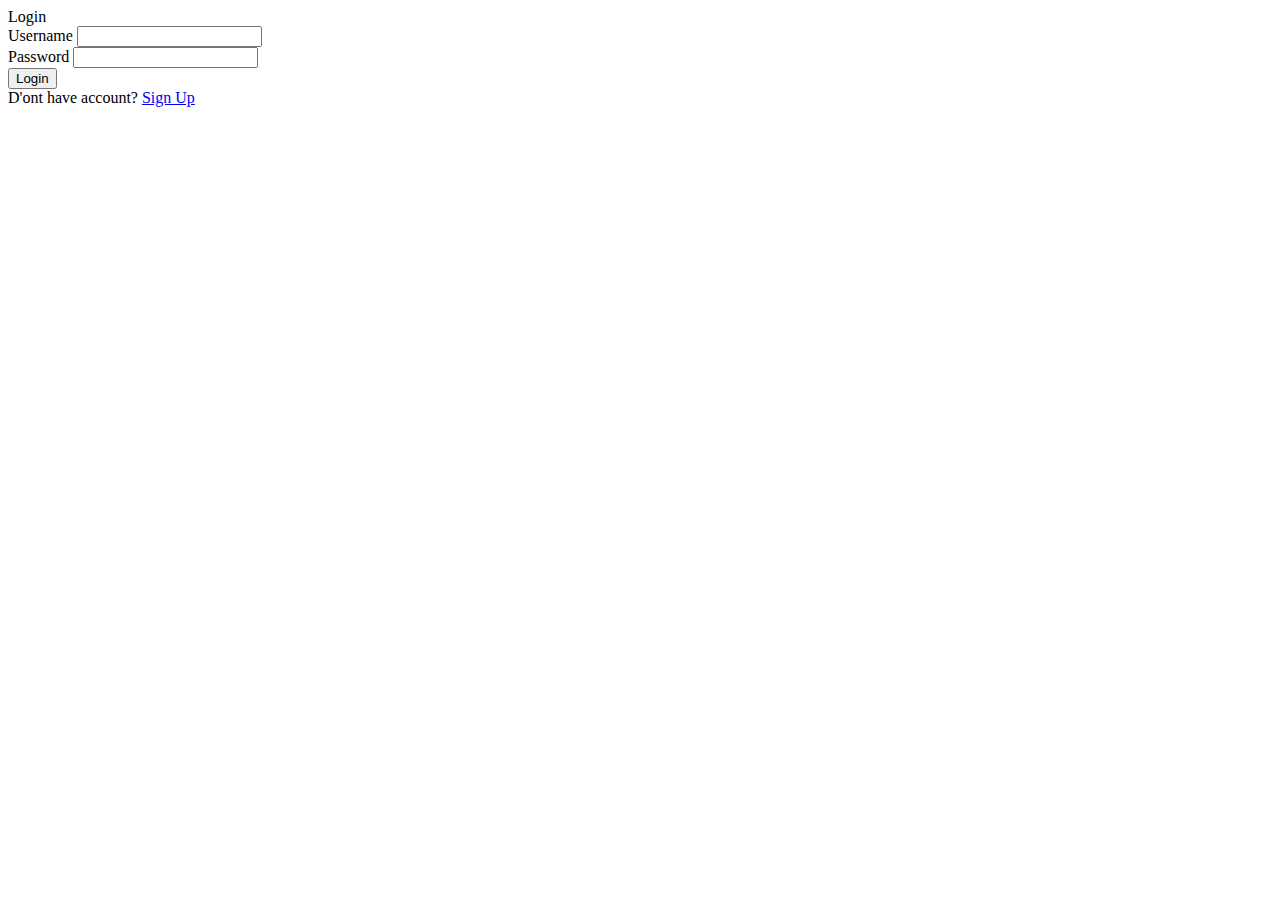
==== index.html @ 3c3c77e2 "form front-end" ====
<!DOCTYPE html>
<html lang="en">
<head>
    <meta charset="UTF-8">
    <meta name="viewport" content="width=device-width, initial-scale=1.0">
    <link rel="stylesheet" href="style.css">
    <title>Login</title>
</head>
<body>
    <div class="container">
        <div class="box form-box">
            <header>Login</header>
            <form action="" method="post">
                <div class="field input">
                    <label for="usernae">Username</label>
                    <input type="text" name="" id="usernae" autocomplete="off" required>
                </div>
                <div class="field input">
                    <label for="passwor">Password</label>
                    <input type="text" name="" id="Password" autocomplete="off" required>
                </div>
                <div class="field ">
                    
                    <input type="submit" name="submit" class="btn" value="Login"  required>
                </div>
                <div class="links">
                    D'ont have account? <a href="register.html">Sign Up</a>
                </div>
                
            </form>

        </div>
    </div>
</body>
</html>
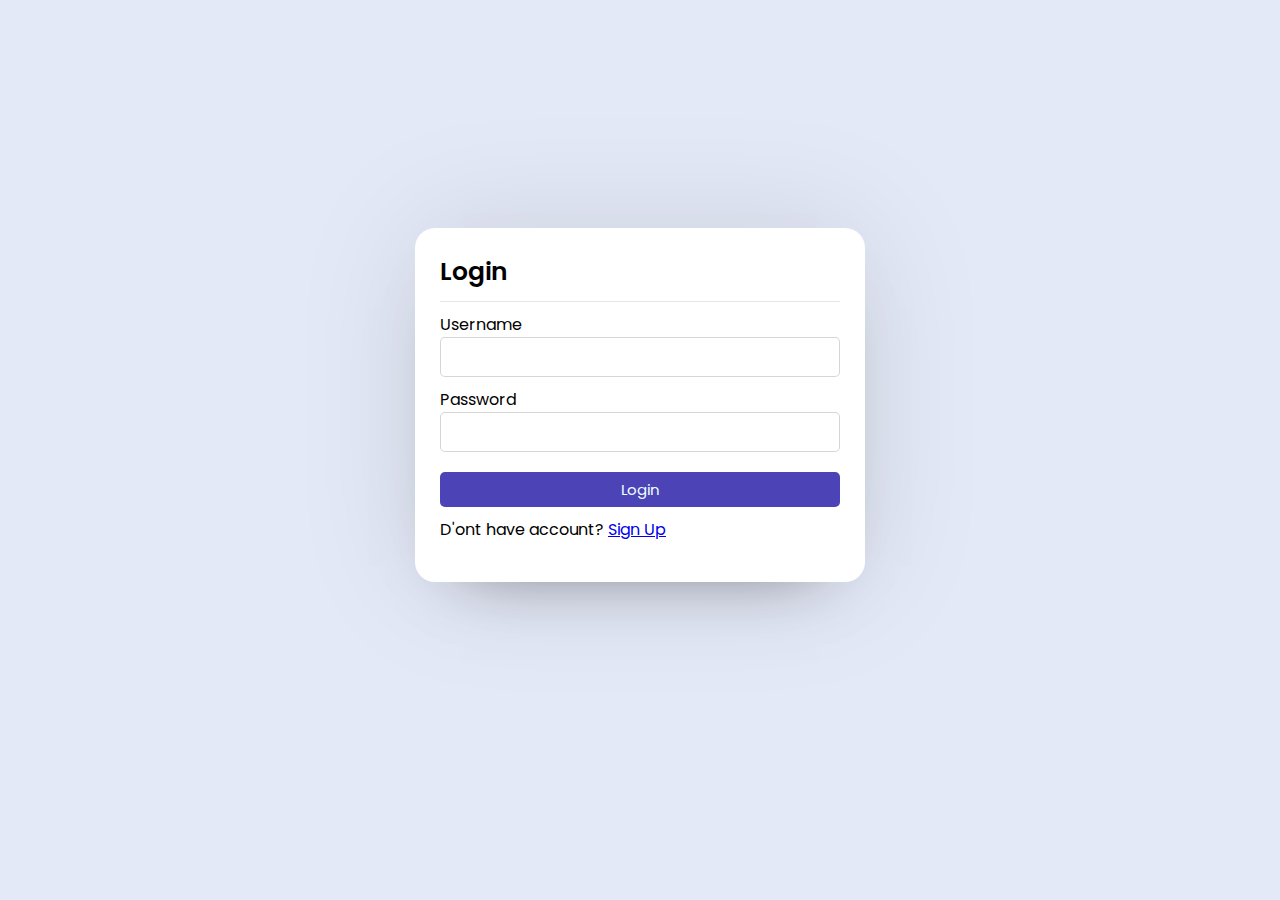
==== commit 2cfee845: "v4" ====
--- a/index.html
+++ b/index.html
@@ -3,7 +3,7 @@
 <head>
     <meta charset="UTF-8">
     <meta name="viewport" content="width=device-width, initial-scale=1.0">
-    <link rel="stylesheet" href="style.css">
+    <link rel="stylesheet" href="style/style.css">
     <title>Login</title>
 </head>
 <body>
--- a/style/style.css
+++ b/style/style.css
@@ -0,0 +1,146 @@
+@import url('https://fonts.googleapis.com/css2?family=Poppins:ital,wght@0,200;0,300;0,400;0,500;0,600;1,700&family=Varela+Round&display=swap');
+
+*{
+
+padding: 0;
+margin: 0;
+box-sizing: border-box;
+font-family: 'Poppins', sans-serif;
+/* font-family: 'Varela Round', sans-serif; */
+
+}
+body{
+    background: #e4e9f7;
+}
+.container{
+    display: flex;
+    align-items: center;
+    justify-content: center;
+    min-height: 90vh;
+}
+.box{
+    background: white;
+    display: flex;
+    flex-direction: column;
+    padding: 25px 25px;
+    border-radius: 20px;
+    box-shadow: 0 0 128px 0 rgba(0, 0, 0, 0.1),
+     0 32px 64px -48px rgba(0, 0, 0, 0.5)
+}
+
+.form-box{
+    width: 450px;
+    margin: 0px 10px;
+}
+
+.form-box header{
+    font-size: 25px; 
+    font-weight: 600;
+    padding-bottom: 10px;
+    border-bottom: 1px solid #e6e6e6;
+    margin-bottom: 10px;
+}
+.form-box form .field{
+    display: flex;
+    margin-bottom: 10px;
+    flex-direction: column;
+
+}
+
+.form-box form .input input{
+    height: 40px;
+    width:100% ;
+    font-size: 16;
+    padding: 0 10px;
+    border-radius: 5px;
+    border: 1px solid #cccc;
+    outline: none;
+
+}
+ .btn{
+    height: 35px;
+    background-color: rgba(76, 68, 182,808);
+    border: 0;
+    border-radius: 5px;
+    color: #efff;
+    font-size: 15px;
+    cursor: pointer;
+    transition: all .3s;
+    margin-top: 10px;
+    padding: 0 10px;
+ }
+
+ .btn:hover{
+    opacity: 0.85;
+ }
+ .submit{
+    width: 100%;
+ }
+
+ .links{
+    margin-bottom: 15px;
+    
+ }
+
+ /********* Home  ************/
+
+ .nav{
+    background: rgb(255, 255, 255);
+    display: flex;
+    flex-direction: row;
+    justify-content: space-between;
+    line-height: 60px;
+    z-index: 100;
+ }
+ .logo{
+    font-size: 25px;
+    font-weight: 900;
+    
+ }
+
+ .logo a{
+   
+    text-decoration: none;
+    color: black;
+ }
+
+ .right-links{
+    padding: 0 10px;
+ }
+ main{
+    display: flex;
+    align-items: center;
+    justify-content: center;
+    margin-top: 60px;
+ }
+ .main-box {
+    display: flex;
+    flex-direction: column;
+    width: 70%;
+
+ }
+ .main-box .top{
+    display: flex;
+    flex-direction: row;
+    justify-content: space-between ;
+
+ }
+ .bottom{
+    width: 100%;
+    margin-top: 20px;
+
+ }
+
+@media only screen and (max-width:840px) {
+    main-top{
+        display: flex;
+        flex-direction: column;
+        justify-content: space-between;
+    }
+}
+.top .box{
+    margin: 10px 10px;
+}
+.bottom{
+    margin-top: 0;
+}